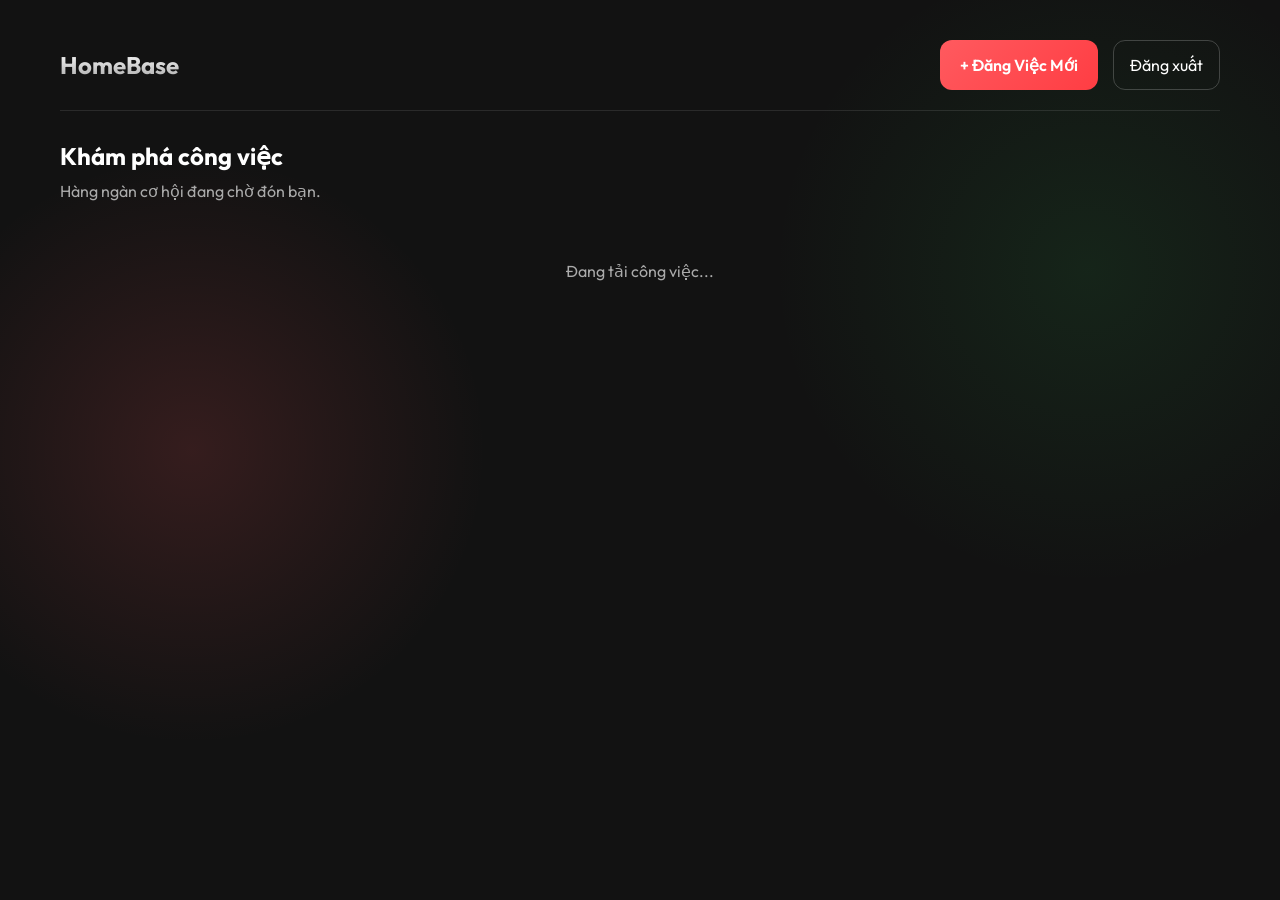
==== dashboard.html @ 398f12a3 "ddddd" ====
<!DOCTYPE html>
<html lang="en">
<head>
  <meta charset="UTF-8" />
  <meta name="viewport" content="width=device-width, initial-scale=1.0" />
  <title>HomeBase | Dashboard</title>
  <link rel="stylesheet" href="/style.css" />
  <style>
    .jobs-grid {
      display: grid;
      grid-template-columns: repeat(auto-fill, minmax(300px, 1fr));
      gap: 20px;
      margin-top: 20px;
    }

    .job-card {
      padding: 24px;
      transition: transform 0.3s ease, box-shadow 0.3s ease;
      position: relative;
      overflow: hidden;
    }

    .job-card:hover {
      transform: translateY(-5px);
      box-shadow: 0 12px 40px rgba(0,0,0,0.4);
      border-color: rgba(255,255,255,0.2);
    }

    .job-title {
      font-size: 1.2rem;
      font-weight: 600;
      margin-bottom: 8px;
    }

    .job-company {
      color: var(--text-secondary);
      font-size: 0.9rem;
      margin-bottom: 15px;
      display: flex;
      align-items: center;
      gap: 8px;
    }

    .job-salary {
      font-weight: 700;
      color: var(--primary);
      font-size: 1.1rem;
      margin-bottom: 15px;
    }

    .job-footer {
      display: flex;
      justify-content: space-between;
      align-items: center;
      margin-top: 20px;
      padding-top: 15px;
      border-top: 1px solid var(--border-glass);
    }

    .job-status {
      font-size: 0.8rem;
      padding: 4px 12px;
      border-radius: 20px;
      background: rgba(52, 199, 89, 0.2);
      color: var(--success);
      font-weight: 600;
    }

    /* Modal Styling */
    .modal-overlay {
      position: fixed;
      top: 0;
      left: 0;
      width: 100vw;
      height: 100vh;
      background: rgba(0, 0, 0, 0.6);
      backdrop-filter: blur(5px);
      display: flex;
      justify-content: center;
      align-items: center;
      z-index: 1000;
      opacity: 0;
      pointer-events: none;
      transition: opacity 0.3s ease;
    }

    .modal-overlay.active {
      opacity: 1;
      pointer-events: all;
    }

    .modal-content {
      width: 90%;
      max-width: 500px;
      padding: 30px;
      transform: translateY(20px);
      transition: transform 0.3s ease;
    }

    .modal-overlay.active .modal-content {
      transform: translateY(0);
    }

    .modal-header {
      display: flex;
      justify-content: space-between;
      align-items: center;
      margin-bottom: 20px;
    }

    .close-btn {
      background: none;
      border: none;
      color: var(--text-secondary);
      font-size: 1.5rem;
      cursor: pointer;
    }

    .form-row {
      display: flex;
      gap: 15px;
      margin-bottom: 15px;
    }
    .form-row .form-group {
      flex: 1;
      margin-bottom: 0;
    }

    .form-group {
      margin-bottom: 15px;
    }
    .form-group label {
      display: block;
      margin-bottom: 5px;
      font-size: 0.9rem;
      color: rgba(255,255,255,0.8);
    }
    textarea.glass-input {
      resize: vertical;
      min-height: 80px;
    }
  </style>
  <script type="module" crossorigin src="/assets/dashboard-8An3LdLC.js"></script>
  <link rel="modulepreload" crossorigin href="/assets/modulepreload-polyfill-B5Qt9EMX.js">
</head>
<body>
  <div id="alert-container"></div>

  <div class="container animate-fade-in">
    <div class="navbar">
      <h1>HomeBase</h1>
      <div style="display: flex; gap: 15px;">
        <button id="btn-open-create" class="btn-primary" style="width: auto; padding: 10px 20px;">+ Đăng Việc Mới</button>
        <button id="btn-logout" class="glass-input" style="width: auto; border: 1px solid rgba(255,255,255,0.2); cursor: pointer; background: transparent;">Đăng xuất</button>
      </div>
    </div>

    <div>
      <h2 style="margin-bottom: 10px;">Khám phá công việc</h2>
      <p style="color: var(--text-secondary);">Hàng ngàn cơ hội đang chờ đón bạn.</p>
    </div>

    <div id="jobs-container" class="jobs-grid">
      <!-- Jobs will be rendered here by JS -->
      <div style="text-align: center; grid-column: 1 / -1; padding: 40px; color: var(--text-secondary);">
        Đang tải công việc...
      </div>
    </div>
  </div>

  <!-- Create Job Modal -->
  <div class="modal-overlay" id="create-modal">
    <div class="glass-panel modal-content">
      <div class="modal-header">
        <h2>Đăng Việc Mới</h2>
        <button class="close-btn" id="btn-close-modal">&times;</button>
      </div>
      <form id="create-job-form">
        <div class="form-group">
          <label>Tên công việc</label>
          <input type="text" id="job-title" class="glass-input" required placeholder="VD: Nhân viên phục vụ quán Cafe" />
        </div>
        <div class="form-group">
          <label>Tên cửa hàng / Công ty</label>
          <input type="text" id="job-employer" class="glass-input" required placeholder="VD: The Coffee House" />
        </div>
        <div class="form-row">
          <div class="form-group">
            <label>Mức lương</label>
            <input type="text" id="job-pay" class="glass-input" required placeholder="VD: 25.000đ/giờ" />
          </div>
          <div class="form-group">
            <label>Số người cần</label>
            <input type="number" id="job-workers" class="glass-input" required min="1" value="1" />
          </div>
        </div>
        <div class="form-row">
          <div class="form-group">
            <label>Bắt đầu (Date & Time)</label>
            <input type="datetime-local" id="job-start" class="glass-input" required />
          </div>
          <div class="form-group">
            <label>Kết thúc (Date & Time)</label>
            <input type="datetime-local" id="job-end" class="glass-input" required />
          </div>
        </div>
        <div class="form-group">
          <label>Địa điểm</label>
          <input type="text" id="job-location" class="glass-input" required placeholder="VD: Quận 1, TP.HCM" />
        </div>
        <div class="form-row">
          <div class="form-group">
            <label>Số điện thoại liên hệ</label>
            <input type="tel" id="job-phone" class="glass-input" required placeholder="VD: 0901234567" />
          </div>
          <div class="form-group">
            <label>Email liên hệ</label>
            <input type="email" id="job-email" class="glass-input" placeholder="VD: contact@abc.com" />
          </div>
        </div>
        <button type="submit" class="btn-primary" id="btn-submit-job">Đăng Ngay</button>
      </form>
    </div>
  </div>
  
  <!-- Applicants Modal -->
  <div class="modal-overlay" id="applicants-modal">
    <div class="glass-panel modal-content" style="max-height: 80vh; display: flex; flex-direction: column;">
      <div class="modal-header">
        <h2>Danh Sách Ứng Viên</h2>
        <button class="close-btn" id="btn-close-applicants-modal">&times;</button>
      </div>
      <div id="applicants-list" style="overflow-y: auto; flex: 1;">
        <!-- Applicants rendered here -->
        <div style="text-align: center; color: var(--text-secondary); padding: 20px;">Đang tải...</div>
      </div>
    </div>
  </div>

</body>
</html>
---- style.css ----
@import url('https://fonts.googleapis.com/css2?family=Outfit:wght@300;400;500;600;700&display=swap');

:root {
  --primary: #FF5A5F; /* HomeBase Red */
  --primary-hover: #E04E53;
  --bg-dark: #121212;
  --bg-card: rgba(255, 255, 255, 0.05);
  --border-glass: rgba(255, 255, 255, 0.1);
  --text-primary: #FFFFFF;
  --text-secondary: #AAAAAA;
  --success: #34C759;
}

* {
  margin: 0;
  padding: 0;
  box-sizing: border-box;
  font-family: 'Outfit', sans-serif;
}

body {
  background-color: var(--bg-dark);
  color: var(--text-primary);
  min-height: 100vh;
  display: flex;
  flex-direction: column;
  background-image: 
    radial-gradient(circle at 15% 50%, rgba(255, 90, 95, 0.15), transparent 25%),
    radial-gradient(circle at 85% 30%, rgba(52, 199, 89, 0.1), transparent 25%);
  background-attachment: fixed;
}

/* Glassmorphism Classes */
.glass-panel {
  background: var(--bg-card);
  backdrop-filter: blur(16px);
  -webkit-backdrop-filter: blur(16px);
  border: 1px solid var(--border-glass);
  border-radius: 20px;
  box-shadow: 0 8px 32px 0 rgba(0, 0, 0, 0.3);
}

.glass-input {
  background: rgba(0, 0, 0, 0.2);
  border: 1px solid var(--border-glass);
  color: white;
  padding: 14px 16px;
  border-radius: 12px;
  font-size: 1rem;
  width: 100%;
  transition: all 0.3s ease;
  outline: none;
}

.glass-input:focus {
  border-color: var(--primary);
  box-shadow: 0 0 0 4px rgba(255, 90, 95, 0.1);
}

.glass-input::placeholder {
  color: rgba(255, 255, 255, 0.3);
}

/* Role Selector (Pills) */
.role-selector {
  display: flex;
  gap: 10px;
  background: rgba(0, 0, 0, 0.2);
  padding: 6px;
  border-radius: 14px;
  border: 1px solid var(--border-glass);
}

.role-selector input[type="radio"] {
  display: none;
}

.role-pill {
  flex: 1;
  text-align: center;
  padding: 10px 0;
  border-radius: 10px;
  cursor: pointer;
  font-weight: 500;
  font-size: 0.95rem;
  color: var(--text-secondary);
  transition: all 0.3s ease;
}

.role-selector input[type="radio"]:checked + .role-pill {
  background: var(--primary);
  color: white;
  box-shadow: 0 4px 12px rgba(255, 90, 95, 0.4);
}

.btn-primary {
  background: linear-gradient(135deg, #FF5A5F 0%, #FF3D43 100%);
  color: white;
  border: none;
  padding: 14px 24px;
  border-radius: 12px;
  font-weight: 600;
  font-size: 1rem;
  cursor: pointer;
  transition: transform 0.2s ease, box-shadow 0.2s ease;
  width: 100%;
}

.btn-primary:hover {
  transform: translateY(-2px);
  box-shadow: 0 8px 20px rgba(255, 90, 95, 0.4);
}

.btn-primary:active {
  transform: translateY(0);
}

/* Micro-animations */
@keyframes fadeIn {
  from { opacity: 0; transform: translateY(10px); }
  to { opacity: 1; transform: translateY(0); }
}

.animate-fade-in {
  animation: fadeIn 0.5s cubic-bezier(0.4, 0, 0.2, 1) forwards;
}

/* Layout Utilities */
.container {
  width: 100%;
  max-width: 1200px;
  margin: 0 auto;
  padding: 20px;
}

.navbar {
  display: flex;
  justify-content: space-between;
  align-items: center;
  padding: 20px 0;
  border-bottom: 1px solid var(--border-glass);
  margin-bottom: 30px;
}

.navbar h1 {
  font-size: 1.5rem;
  font-weight: 700;
  background: -webkit-linear-gradient(#fff, #aaa);
  -webkit-background-clip: text;
  -webkit-text-fill-color: transparent;
}

/* Alert styling */
#alert-container {
  position: fixed;
  top: 20px;
  right: 20px;
  z-index: 1000;
  display: flex;
  flex-direction: column;
  gap: 10px;
}

.alert {
  padding: 16px 20px;
  border-radius: 12px;
  background: rgba(255, 90, 95, 0.9);
  color: white;
  backdrop-filter: blur(10px);
  box-shadow: 0 4px 12px rgba(0,0,0,0.2);
  transform: translateX(120%);
  transition: transform 0.3s cubic-bezier(0.175, 0.885, 0.32, 1.275);
}

.alert.show {
  transform: translateX(0);
}

.alert.success {
  background: rgba(52, 199, 89, 0.9);
}
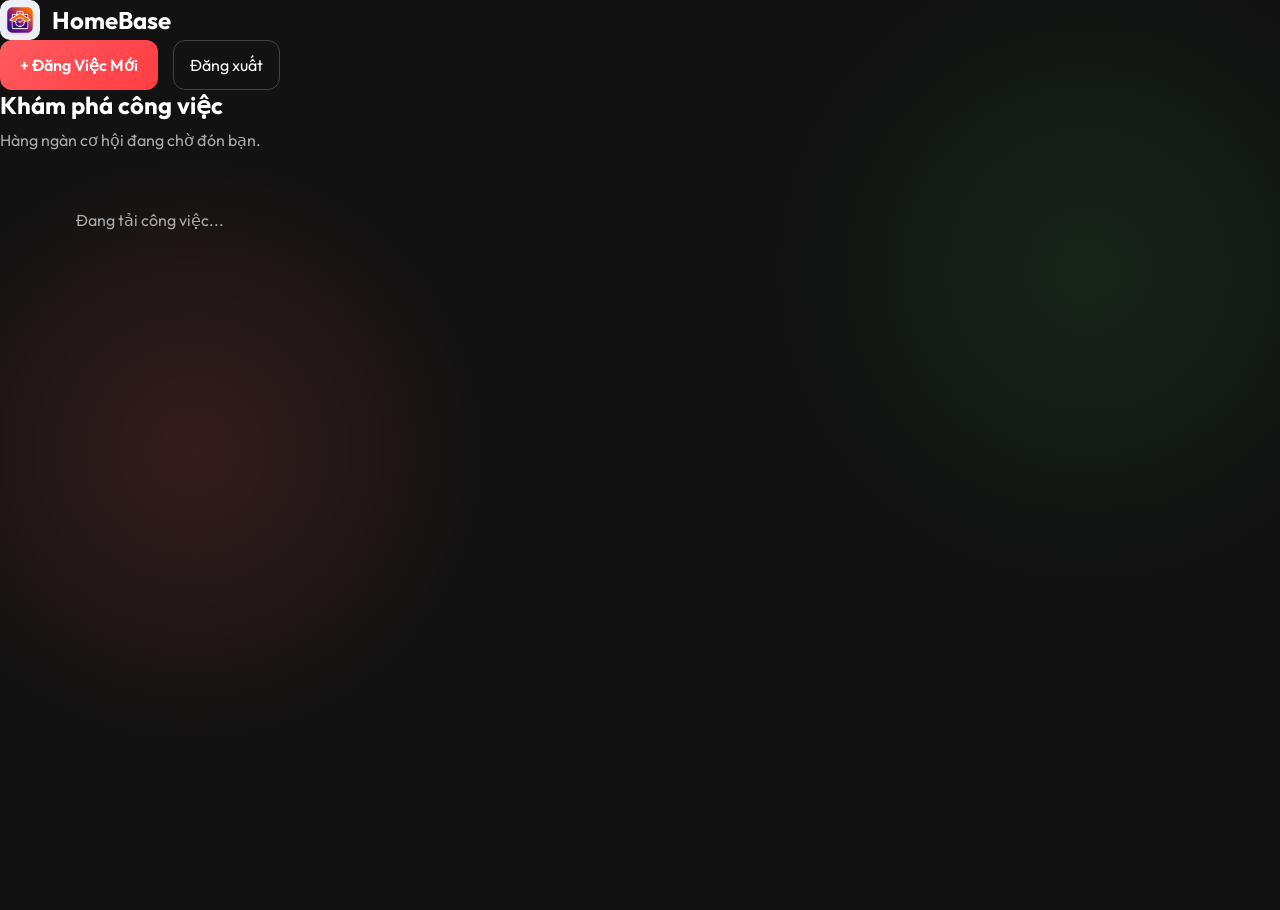
==== commit 279b1628: "dd" ====
--- a/dashboard.html
+++ b/dashboard.html
@@ -140,15 +140,17 @@
       min-height: 80px;
     }
   </style>
-  <script type="module" crossorigin src="/assets/dashboard-8An3LdLC.js"></script>
-  <link rel="modulepreload" crossorigin href="/assets/modulepreload-polyfill-B5Qt9EMX.js">
+  <script type="module" crossorigin src="/assets/app-DdBBdw4x.js"></script>
 </head>
 <body>
   <div id="alert-container"></div>
 
   <div class="container animate-fade-in">
     <div class="navbar">
-      <h1>HomeBase</h1>
+      <div style="display: flex; align-items: center; gap: 12px;">
+        <img src="/assets/logo-C58AM47G.png" alt="HomeBase Logo" style="width: 40px; height: 40px; border-radius: 10px; box-shadow: 0 4px 12px rgba(0,0,0,0.1);" />
+        <h1 style="margin: 0; font-size: 1.5rem;">HomeBase</h1>
+      </div>
       <div style="display: flex; gap: 15px;">
         <button id="btn-open-create" class="btn-primary" style="width: auto; padding: 10px 20px;">+ Đăng Việc Mới</button>
         <button id="btn-logout" class="glass-input" style="width: auto; border: 1px solid rgba(255,255,255,0.2); cursor: pointer; background: transparent;">Đăng xuất</button>
@@ -180,6 +182,29 @@
           <label>Tên công việc</label>
           <input type="text" id="job-title" class="glass-input" required placeholder="VD: Nhân viên phục vụ quán Cafe" />
         </div>
+        <div class="form-row">
+          <div class="form-group">
+            <label>Phân loại công việc</label>
+            <select id="job-category" class="glass-input" required>
+              <option value="Phục vụ">Phục vụ</option>
+              <option value="Pha chế">Pha chế</option>
+              <option value="Bán hàng">Bán hàng</option>
+              <option value="Vệ sinh">Vệ sinh</option>
+              <option value="Bảo vệ">Bảo vệ</option>
+              <option value="Khác" selected>Khác</option>
+            </select>
+          </div>
+          <div class="form-group">
+            <label>Ca làm việc</label>
+            <select id="job-shift-type" class="glass-input" required>
+              <option value="Sáng (07:00 - 12:00)">Sáng (07:00 - 12:00)</option>
+              <option value="Chiều (12:00 - 18:00)">Chiều (12:00 - 18:00)</option>
+              <option value="Tối (18:00 - 23:00)">Tối (18:00 - 23:00)</option>
+              <option value="Cả ngày">Cả ngày</option>
+              <option value="Khác" selected>Khác</option>
+            </select>
+          </div>
+        </div>
         <div class="form-group">
           <label>Tên cửa hàng / Công ty</label>
           <input type="text" id="job-employer" class="glass-input" required placeholder="VD: The Coffee House" />
@@ -196,12 +221,12 @@
         </div>
         <div class="form-row">
           <div class="form-group">
-            <label>Bắt đầu (Date & Time)</label>
-            <input type="datetime-local" id="job-start" class="glass-input" required />
-          </div>
-          <div class="form-group">
-            <label>Kết thúc (Date & Time)</label>
-            <input type="datetime-local" id="job-end" class="glass-input" required />
+            <label>Ngày bắt đầu</label>
+            <input type="date" id="job-start" class="glass-input" required />
+          </div>
+          <div class="form-group">
+            <label>Ngày kết thúc</label>
+            <input type="date" id="job-end" class="glass-input" required />
           </div>
         </div>
         <div class="form-group">
--- a/style.css
+++ b/style.css
@@ -9,6 +9,8 @@
   --text-primary: #FFFFFF;
   --text-secondary: #AAAAAA;
   --success: #34C759;
+  --info: #0A84FF;
+  --sidebar-width: 260px;
 }
 
 * {
@@ -23,11 +25,11 @@
   color: var(--text-primary);
   min-height: 100vh;
   display: flex;
-  flex-direction: column;
   background-image: 
     radial-gradient(circle at 15% 50%, rgba(255, 90, 95, 0.15), transparent 25%),
     radial-gradient(circle at 85% 30%, rgba(52, 199, 89, 0.1), transparent 25%);
   background-attachment: fixed;
+  overflow: hidden; /* We'll use internal scrolling */
 }
 
 /* Glassmorphism Classes */
@@ -61,36 +63,123 @@
   color: rgba(255, 255, 255, 0.3);
 }
 
-/* Role Selector (Pills) */
-.role-selector {
-  display: flex;
+/* Sidebar Styling */
+.sidebar {
+  width: var(--sidebar-width);
+  height: 100vh;
+  background: rgba(18, 18, 18, 0.8);
+  backdrop-filter: blur(20px);
+  border-right: 1px solid var(--border-glass);
+  display: flex;
+  flex-direction: column;
+  padding: 20px 0;
+  position: fixed;
+  z-index: 100;
+}
+
+.sidebar-header {
+  display: flex;
+  align-items: center;
+  gap: 12px;
+  padding: 0 20px;
+  margin-bottom: 30px;
+}
+
+.sidebar-header h1 {
+  font-size: 1.5rem;
+  font-weight: 700;
+  background: -webkit-linear-gradient(#fff, #aaa);
+  -webkit-background-clip: text;
+  -webkit-text-fill-color: transparent;
+}
+
+.nav-links {
+  display: flex;
+  flex-direction: column;
+  gap: 5px;
+  flex: 1;
+  overflow-y: auto;
+  padding: 0 15px;
+}
+
+.nav-link {
+  display: flex;
+  align-items: center;
+  gap: 15px;
+  padding: 12px 15px;
+  color: var(--text-secondary);
+  text-decoration: none;
+  border-radius: 12px;
+  font-weight: 500;
+  transition: all 0.2s ease;
+  cursor: pointer;
+}
+
+.nav-link:hover {
+  background: rgba(255, 255, 255, 0.05);
+  color: var(--text-primary);
+}
+
+.nav-link.active {
+  background: rgba(255, 90, 95, 0.15);
+  color: var(--primary);
+  font-weight: 600;
+}
+
+.user-profile {
+  padding: 20px;
+  border-top: 1px solid var(--border-glass);
+  display: flex;
+  align-items: center;
   gap: 10px;
-  background: rgba(0, 0, 0, 0.2);
-  padding: 6px;
-  border-radius: 14px;
-  border: 1px solid var(--border-glass);
-}
-
-.role-selector input[type="radio"] {
+  cursor: pointer;
+  transition: background 0.2s;
+}
+
+.user-profile:hover {
+  background: rgba(255,255,255,0.05);
+}
+
+.user-avatar {
+  width: 40px;
+  height: 40px;
+  border-radius: 50%;
+  background: linear-gradient(135deg, var(--primary), #FF3D43);
+  display: flex;
+  align-items: center;
+  justify-content: center;
+  font-weight: 700;
+  color: white;
+}
+
+/* Main Content Area */
+.main-content {
+  margin-left: var(--sidebar-width);
+  flex: 1;
+  height: 100vh;
+  overflow-y: auto;
+  padding: 40px;
+}
+
+.view-section {
   display: none;
-}
-
-.role-pill {
-  flex: 1;
-  text-align: center;
-  padding: 10px 0;
-  border-radius: 10px;
-  cursor: pointer;
-  font-weight: 500;
-  font-size: 0.95rem;
-  color: var(--text-secondary);
-  transition: all 0.3s ease;
-}
-
-.role-selector input[type="radio"]:checked + .role-pill {
-  background: var(--primary);
-  color: white;
-  box-shadow: 0 4px 12px rgba(255, 90, 95, 0.4);
+  animation: fadeIn 0.4s ease forwards;
+}
+
+.view-section.active {
+  display: block;
+}
+
+.section-header {
+  display: flex;
+  justify-content: space-between;
+  align-items: center;
+  margin-bottom: 30px;
+}
+
+.section-header h2 {
+  font-size: 2rem;
+  font-weight: 600;
 }
 
 .btn-primary {
@@ -103,7 +192,6 @@
   font-size: 1rem;
   cursor: pointer;
   transition: transform 0.2s ease, box-shadow 0.2s ease;
-  width: 100%;
 }
 
 .btn-primary:hover {
@@ -111,8 +199,90 @@
   box-shadow: 0 8px 20px rgba(255, 90, 95, 0.4);
 }
 
-.btn-primary:active {
-  transform: translateY(0);
+/* Grid & Cards */
+.grid-cards {
+  display: grid;
+  grid-template-columns: repeat(auto-fill, minmax(300px, 1fr));
+  gap: 20px;
+}
+
+.card {
+  padding: 24px;
+  transition: transform 0.3s ease, box-shadow 0.3s ease;
+  position: relative;
+  overflow: hidden;
+  border-radius: 16px;
+}
+
+.card:hover {
+  transform: translateY(-5px);
+  box-shadow: 0 12px 40px rgba(0,0,0,0.4);
+  border-color: rgba(255,255,255,0.2);
+}
+
+/* Checklists */
+.checklist-item {
+  display: flex;
+  align-items: center;
+  gap: 15px;
+  padding: 15px;
+  border-bottom: 1px solid var(--border-glass);
+}
+.checklist-item:last-child {
+  border-bottom: none;
+}
+.checklist-item input[type="checkbox"] {
+  width: 20px;
+  height: 20px;
+  cursor: pointer;
+}
+.checklist-item.completed span {
+  text-decoration: line-through;
+  color: var(--text-secondary);
+}
+
+/* Chat Layout */
+.chat-container {
+  display: flex;
+  flex-direction: column;
+  height: calc(100vh - 120px);
+  background: var(--bg-card);
+  border-radius: 20px;
+  border: 1px solid var(--border-glass);
+  overflow: hidden;
+}
+.chat-messages {
+  flex: 1;
+  padding: 20px;
+  overflow-y: auto;
+  display: flex;
+  flex-direction: column;
+  gap: 15px;
+}
+.chat-bubble {
+  max-width: 70%;
+  padding: 12px 16px;
+  border-radius: 16px;
+  font-size: 0.95rem;
+}
+.chat-bubble.mine {
+  align-self: flex-end;
+  background: var(--primary);
+  color: white;
+  border-bottom-right-radius: 4px;
+}
+.chat-bubble.theirs {
+  align-self: flex-start;
+  background: rgba(255,255,255,0.1);
+  color: white;
+  border-bottom-left-radius: 4px;
+}
+.chat-input-area {
+  display: flex;
+  padding: 15px;
+  border-top: 1px solid var(--border-glass);
+  background: rgba(0,0,0,0.2);
+  gap: 10px;
 }
 
 /* Micro-animations */
@@ -125,32 +295,7 @@
   animation: fadeIn 0.5s cubic-bezier(0.4, 0, 0.2, 1) forwards;
 }
 
-/* Layout Utilities */
-.container {
-  width: 100%;
-  max-width: 1200px;
-  margin: 0 auto;
-  padding: 20px;
-}
-
-.navbar {
-  display: flex;
-  justify-content: space-between;
-  align-items: center;
-  padding: 20px 0;
-  border-bottom: 1px solid var(--border-glass);
-  margin-bottom: 30px;
-}
-
-.navbar h1 {
-  font-size: 1.5rem;
-  font-weight: 700;
-  background: -webkit-linear-gradient(#fff, #aaa);
-  -webkit-background-clip: text;
-  -webkit-text-fill-color: transparent;
-}
-
-/* Alert styling */
+/* Alerts */
 #alert-container {
   position: fixed;
   top: 20px;
@@ -160,7 +305,6 @@
   flex-direction: column;
   gap: 10px;
 }
-
 .alert {
   padding: 16px 20px;
   border-radius: 12px;
@@ -171,11 +315,54 @@
   transform: translateX(120%);
   transition: transform 0.3s cubic-bezier(0.175, 0.885, 0.32, 1.275);
 }
-
 .alert.show {
   transform: translateX(0);
 }
-
 .alert.success {
   background: rgba(52, 199, 89, 0.9);
 }
+
+/* Modal Styling */
+.modal-overlay {
+  position: fixed;
+  top: 0; left: 0; width: 100vw; height: 100vh;
+  background: rgba(0, 0, 0, 0.6);
+  backdrop-filter: blur(5px);
+  display: flex; justify-content: center; align-items: center;
+  z-index: 1000; opacity: 0; pointer-events: none;
+  transition: opacity 0.3s ease;
+}
+.modal-overlay.active {
+  opacity: 1; pointer-events: all;
+}
+.modal-content {
+  width: 90%; max-width: 500px; padding: 30px;
+  transform: translateY(20px); transition: transform 0.3s ease;
+}
+.modal-overlay.active .modal-content {
+  transform: translateY(0);
+}
+.modal-header {
+  display: flex; justify-content: space-between; align-items: center;
+  margin-bottom: 20px;
+}
+.close-btn {
+  background: none; border: none; color: var(--text-secondary);
+  font-size: 1.5rem; cursor: pointer;
+}
+.form-row { display: flex; gap: 15px; margin-bottom: 15px; }
+.form-row .form-group { flex: 1; margin-bottom: 0; }
+.form-group { margin-bottom: 15px; }
+.form-group label { display: block; margin-bottom: 5px; font-size: 0.9rem; color: rgba(255,255,255,0.8); }
+
+/* Quick Status Badge */
+.status-badge {
+  font-size: 0.8rem;
+  padding: 4px 12px;
+  border-radius: 20px;
+  font-weight: 600;
+  display: inline-block;
+}
+.status-badge.success { background: rgba(52, 199, 89, 0.2); color: var(--success); }
+.status-badge.warning { background: rgba(255, 149, 0, 0.2); color: #FF9500; }
+.status-badge.danger { background: rgba(255, 59, 48, 0.2); color: #FF3B30; }
